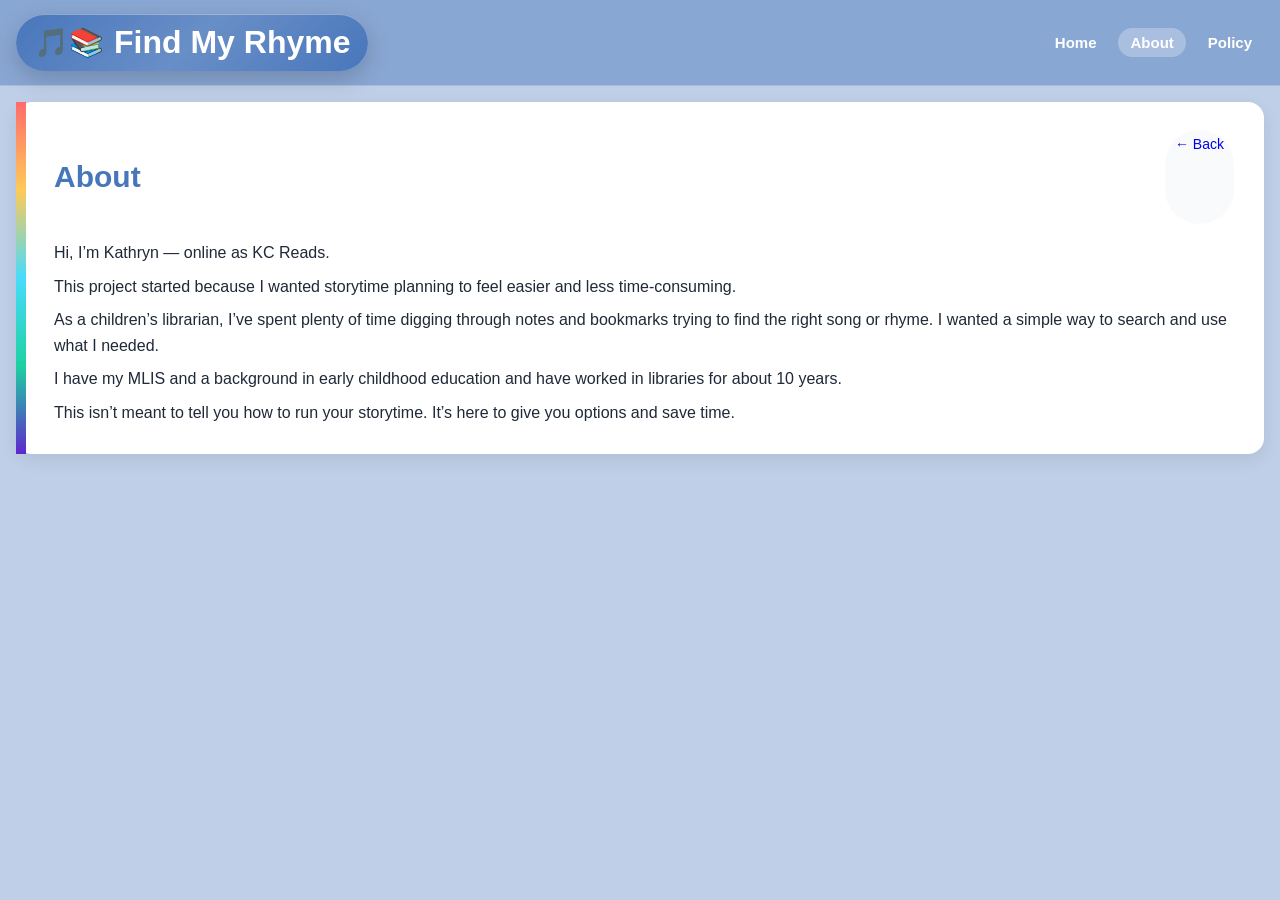
==== about.html @ cb79be7f "Refactor about.html structure and headers Updated the structure of the about.html file, changing the" ====
<!DOCTYPE html>
<html lang="en">
<head>
  <meta charset="UTF-8" />
  <meta name="viewport" content="width=device-width, initial-scale=1.0"/>
  <title>About | Find My Rhyme</title>

  <link rel="stylesheet" href="style.css" />
</head>

<body>
  <header class="app-header">
    <div class="header-inner">
      <h1><span class="title-icon">🎵📚</span> Find My Rhyme</h1>

      <nav class="nav-bar">
        <a href="index.html">Home</a>
        <a href="about.html" class="active">About</a>
        <a href="policy.html">Policy</a>
      </nav>
    </div>
  </header>

  <main class="page-wrap">
    <section class="info-page">
      <div class="info-card">
        <div class="info-card-header">
          <h3 class="info-title">About</h3>
          <a href="index.html" class="back-link">← Back</a>
        </div>

        <p>Hi, I’m Kathryn — online as KC Reads.</p>
        <p>This project started because I wanted storytime planning to feel easier and less time-consuming.</p>
        <p>As a children’s librarian, I’ve spent plenty of time digging through notes and bookmarks trying to find the right song or rhyme. I wanted a simple way to search and use what I needed.</p>
        <p>I have my MLIS and a background in early childhood education and have worked in libraries for about 10 years.</p>
        <p>This isn’t meant to tell you how to run your storytime. It’s here to give you options and save time.</p>
      </div>
    </section>
  </main>
</body>
</html>
---- style.css ----
/* BASE */
body {
  margin: 0;
  padding: 0;
  font-family: Arial, sans-serif;
  background: #4876bb59;
  color: #1f2937;
}

/* HEADER */
.app-header {
  position: sticky;
  top: 0;
  z-index: 100;
  backdrop-filter: blur(8px);
  background: rgba(72, 118, 187, 0.45);
  border-bottom: 1px solid rgba(255, 255, 255, 0.25);
}

.header-inner {
  max-width: 1400px;
  margin: 0 auto;
  padding: 14px 16px;
  display: flex;
  align-items: center;
  justify-content: space-between;
  gap: 16px;
}

.app-header h1 {
  margin: 0;
  display: inline-flex;
  align-items: center;
  gap: 10px;
  padding: 10px 18px;
  border-radius: 999px;
  font-family: 'Nunito', sans-serif;
  font-weight: 800;
  font-size: 32px;
  color: #ffffff;
  background: linear-gradient(
    135deg,
    rgba(72, 118, 187, 1),
    rgba(72, 118, 187, 0.5),
    rgba(72, 118, 187, 1)
  );
  box-shadow:
    0 8px 24px rgba(0, 0, 0, 0.18),
    inset 0 1px 0 rgba(255, 255, 255, 0.35);
}

.title-icon {
  font-size: 28px;
}

.nav-bar {
  display: flex;
  gap: 10px;
  flex-wrap: wrap;
  margin-left: auto;
}

.nav-bar a {
  text-decoration: none;
  font-family: 'Nunito', sans-serif;
  font-weight: 700;
  font-size: 15px;
  color: white;
  padding: 6px 12px;
  border-radius: 999px;
  transition: all 0.2s ease;
}

.nav-bar a:hover {
  background: rgba(255, 255, 255, 0.2);
  transform: translateY(-1px);
}

.nav-bar a.active {
  background: rgba(255, 255, 255, 0.28);
}

/* PAGE */
.page-wrap {
  padding: 16px;
}

/* CONTROLS */
.controls {
  max-width: 1400px;
  margin: 0 auto 16px auto;
  display: flex;
  flex-direction: column;
  gap: 10px;
}

.control-row {
  display: flex;
  gap: 10px;
  flex-wrap: wrap;
}

#search,
#searchMode,
#emailAddress,
#emailFavoritesBtn,
.secondary-btn {
  padding: 10px 12px;
  border-radius: 10px;
  border: 1px solid #d8deea;
  background: rgba(255, 255, 255, 0.92);
  font: inherit;
}

#search {
  flex: 1;
}

.favorites-row {
  display: flex;
  gap: 16px;
  flex-wrap: wrap;
}

.favorites {
  display: flex;
  align-items: center;
  gap: 8px;
}

.email-tools {
  display: flex;
  gap: 10px;
  flex-wrap: wrap;
}

.secondary-btn {
  background: #fff;
  cursor: pointer;
}

.secondary-btn:hover {
  background: #ffe4e6;
}

.secondary-btn:disabled {
  opacity: 0.6;
}

.favorites-note {
  font-size: 12px;
  background: rgba(255, 255, 255, 0.6);
  padding: 8px 10px;
  border-radius: 10px;
}

/* LIST */
#list {
  max-width: 1400px;
  margin: 0 auto;
  display: flex;
  flex-direction: column;
  gap: 14px;
}

.load-error {
  padding: 16px;
  background: #ffffff;
  border-radius: 12px;
}

/* CARD */
.card {
  display: flex;
  justify-content: space-between;
  gap: 24px;
  padding: 14px 28px 14px 24px;
  background: #fff;
  border-radius: 16px;
  position: relative;
}

.card::before {
  content: "";
  position: absolute;
  left: 0;
  top: 0;
  bottom: 0;
  width: 10px;
  background: linear-gradient(
    to bottom,
    #ff6b6b,
    #feca57,
    #48dbfb,
    #1dd1a1,
    #5f27cd
  );
}

/* CARD ID */
.card-id {
  position: absolute;
  top: 10px;
  right: 14px;
  font-size: 11px;
  color: #6b7280;
  font-weight: 600;
  background: rgba(255,255,255,0.7);
  padding: 3px 7px;
  border-radius: 6px;
  border: none;
  cursor: pointer;
}

.card-id:hover {
  background: rgba(255,255,255,0.95);
}

/* COLUMNS */
.top { flex: 1.4; }

.keywords {
  flex: 2;
  display: flex;
  flex-wrap: wrap;
  gap: 6px;
}

.links {
  flex: 1.2;
  display: flex;
  justify-content: flex-end;
  gap: 10px;
}

/* LEFT */
.top-main {
  display: flex;
  gap: 12px;
}

.title {
  font-weight: 700;
}

.creator {
  font-size: 12px;
  color: #6b7280;
}

/* PILLS */
.pill {
  font-size: 11px;
  padding: 4px 9px;
  border-radius: 999px;
  border: 1px solid #e5e7eb;
  cursor: pointer;
  background: #f1f5f9;
}

.pill:nth-child(5n+1) { background: #ffe4e6; }
.pill:nth-child(5n+2) { background: #e0f2fe; }
.pill:nth-child(5n+3) { background: #fef9c3; }
.pill:nth-child(5n+4) { background: #dcfce7; }
.pill:nth-child(5n+5) { background: #ede9fe; }

.language-pill {
  border-width: 2px;
  font-weight: 700;
}

/* STAR */
.star {
  font-size: 22px;
  background: none;
  border: none;
  cursor: pointer;
  color: #9ca3af;
}

.star.fav {
  color: #fbbf24;
}

/* LINKS */
.icon-link {
  padding: 8px 12px;
  border-radius: 10px;
  background: #f8fafc;
  text-decoration: none;
  display: flex;
  align-items: center;
}

.report-link {
  opacity: 0.7;
}

.report-link:hover {
  opacity: 1;
  background: #fee2e2;
}

/* INFO PAGES */
.info-page {
  max-width: 1400px;
  margin: 0 auto;
}

.info-card {
  position: relative;
  background: #fff;
  border-radius: 16px;
  padding: 28px 30px 28px 38px;
  box-shadow: 0 6px 18px rgba(0, 0, 0, 0.08);
}

.info-card::before {
  content: "";
  position: absolute;
  left: 0;
  top: 0;
  bottom: 0;
  width: 10px;
  background: linear-gradient(
    to bottom,
    #ff6b6b,
    #feca57,
    #48dbfb,
    #1dd1a1,
    #5f27cd
  );
}

.info-card-header {
  display: flex;
  justify-content: space-between;
  margin-bottom: 16px;
}

.info-title {
  font-family: 'Nunito', sans-serif;
  font-size: 30px;
  color: #4876bb;
}

.info-subtitle {
  margin-top: 20px;
  font-family: 'Nunito', sans-serif;
  font-size: 20px;
  color: #4876bb;
}

.info-card p {
  margin: 0;
  line-height: 1.6;
}

.info-card p + p {
  margin-top: 8px;
}

.back-link {
  font-size: 14px;
  text-decoration: none;
  background: #f8fafc;
  padding: 6px 10px;
  border-radius: 999px;
}

/* MOBILE */
@media (max-width: 768px) {

  .header-inner {
    flex-direction: column;
    align-items: stretch;
  }

  .app-header h1 {
    font-size: 24px;
    justify-content: center;
  }

  .nav-bar {
    justify-content: center;
  }

  .control-row,
  .email-tools {
    flex-direction: column;
  }

  #search,
  #emailAddress,
  #searchMode {
    width: 100%;
    height: 34px;
    font-size: 14px;
  }

  .card {
    flex-direction: column;
  }

  .links {
    justify-content: flex-start;
  }
}
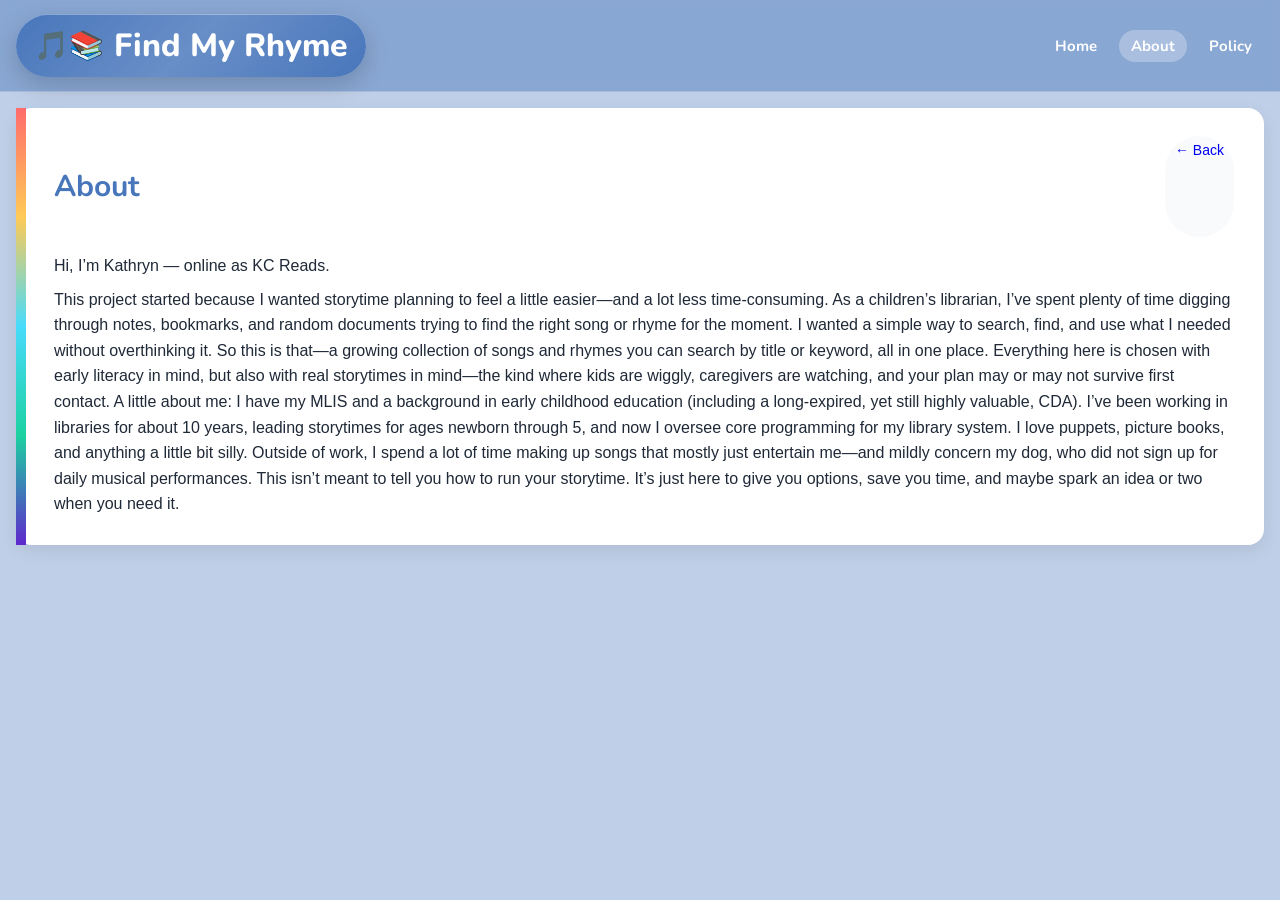
==== commit 5557fbc7: "Enhance about.html with font preconnect and updates Added font preconnect links and updated HTML str" ====
--- a/about.html
+++ b/about.html
@@ -4,6 +4,10 @@
   <meta charset="UTF-8" />
   <meta name="viewport" content="width=device-width, initial-scale=1.0"/>
   <title>About | Find My Rhyme</title>
+
+  <link rel="preconnect" href="https://fonts.googleapis.com">
+  <link rel="preconnect" href="https://fonts.gstatic.com" crossorigin>
+  <link href="https://fonts.googleapis.com/css2?family=Nunito:wght@600;800&display=swap" rel="stylesheet">
 
   <link rel="stylesheet" href="style.css" />
 </head>
@@ -29,11 +33,19 @@
           <a href="index.html" class="back-link">← Back</a>
         </div>
 
-        <p>Hi, I’m Kathryn — online as KC Reads.</p>
-        <p>This project started because I wanted storytime planning to feel easier and less time-consuming.</p>
-        <p>As a children’s librarian, I’ve spent plenty of time digging through notes and bookmarks trying to find the right song or rhyme. I wanted a simple way to search and use what I needed.</p>
-        <p>I have my MLIS and a background in early childhood education and have worked in libraries for about 10 years.</p>
-        <p>This isn’t meant to tell you how to run your storytime. It’s here to give you options and save time.</p>
+<p>Hi, I’m Kathryn — online as KC Reads.</p>
+
+<p>This project started because I wanted storytime planning to feel a little easier—and a lot less time-consuming.
+
+As a children’s librarian, I’ve spent plenty of time digging through notes, bookmarks, and random documents trying to find the right song or rhyme for the moment. I wanted a simple way to search, find, and use what I needed without overthinking it.
+
+So this is that—a growing collection of songs and rhymes you can search by title or keyword, all in one place. Everything here is chosen with early literacy in mind, but also with real storytimes in mind—the kind where kids are wiggly, caregivers are watching, and your plan may or may not survive first contact.
+
+A little about me: I have my MLIS and a background in early childhood education (including a long-expired, yet still highly valuable, CDA). I’ve been working in libraries for about 10 years, leading storytimes for ages newborn through 5, and now I oversee core programming for my library system.
+
+I love puppets, picture books, and anything a little bit silly. Outside of work, I spend a lot of time making up songs that mostly just entertain me—and mildly concern my dog, who did not sign up for daily musical performances.
+
+This isn’t meant to tell you how to run your storytime. It’s just here to give you options, save you time, and maybe spark an idea or two when you need it.</p>
       </div>
     </section>
   </main>
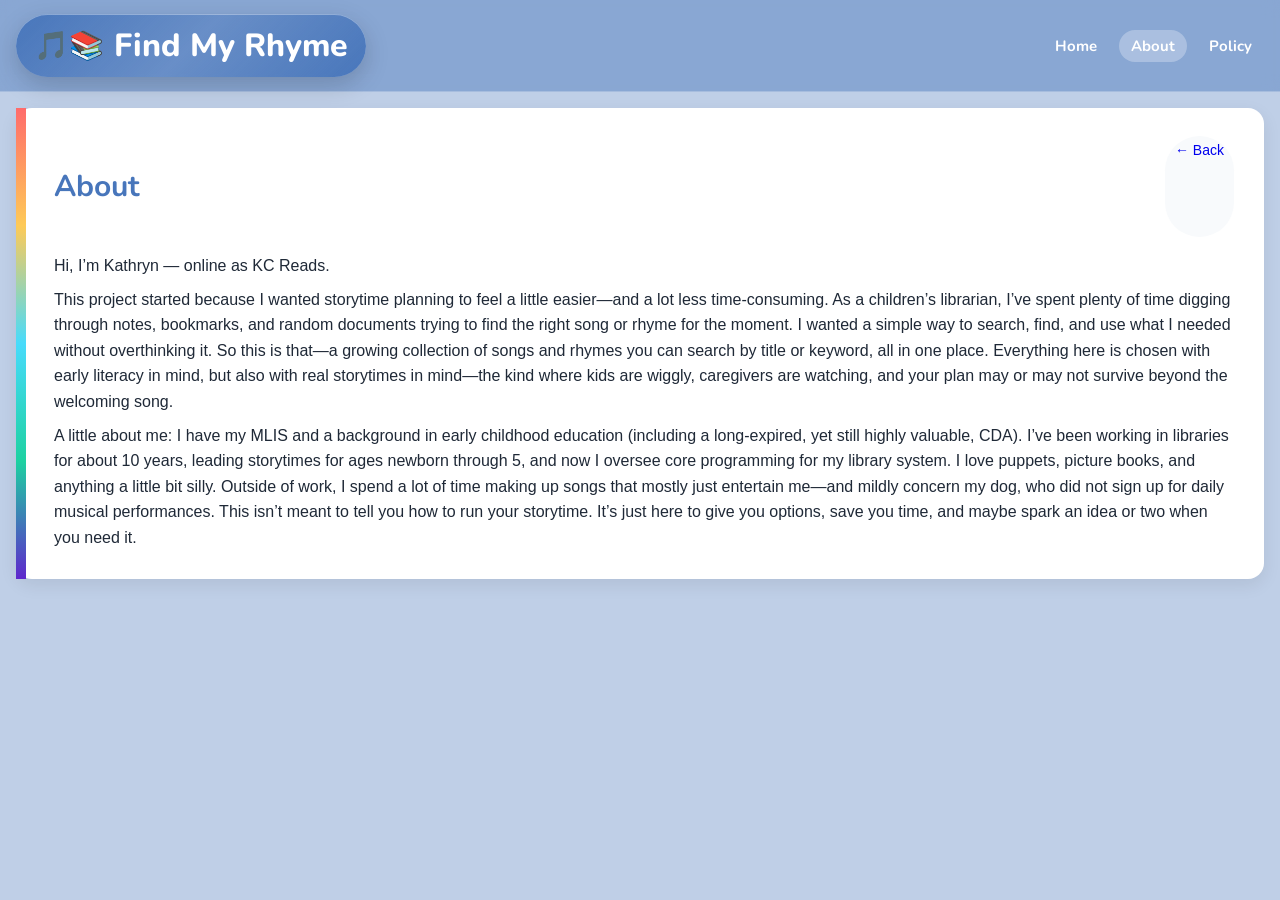
==== commit 94ff1c25: "Revise About page content for clarity and engagement Updated the content of the About page to enhanc" ====
--- a/about.html
+++ b/about.html
@@ -39,9 +39,9 @@
 
 As a children’s librarian, I’ve spent plenty of time digging through notes, bookmarks, and random documents trying to find the right song or rhyme for the moment. I wanted a simple way to search, find, and use what I needed without overthinking it.
 
-So this is that—a growing collection of songs and rhymes you can search by title or keyword, all in one place. Everything here is chosen with early literacy in mind, but also with real storytimes in mind—the kind where kids are wiggly, caregivers are watching, and your plan may or may not survive first contact.
+So this is that—a growing collection of songs and rhymes you can search by title or keyword, all in one place. Everything here is chosen with early literacy in mind, but also with real storytimes in mind—the kind where kids are wiggly, caregivers are watching, and your plan may or may not survive beyond the welcoming song.</p>
 
-A little about me: I have my MLIS and a background in early childhood education (including a long-expired, yet still highly valuable, CDA). I’ve been working in libraries for about 10 years, leading storytimes for ages newborn through 5, and now I oversee core programming for my library system.
+<p>A little about me: I have my MLIS and a background in early childhood education (including a long-expired, yet still highly valuable, CDA). I’ve been working in libraries for about 10 years, leading storytimes for ages newborn through 5, and now I oversee core programming for my library system.
 
 I love puppets, picture books, and anything a little bit silly. Outside of work, I spend a lot of time making up songs that mostly just entertain me—and mildly concern my dog, who did not sign up for daily musical performances.
 
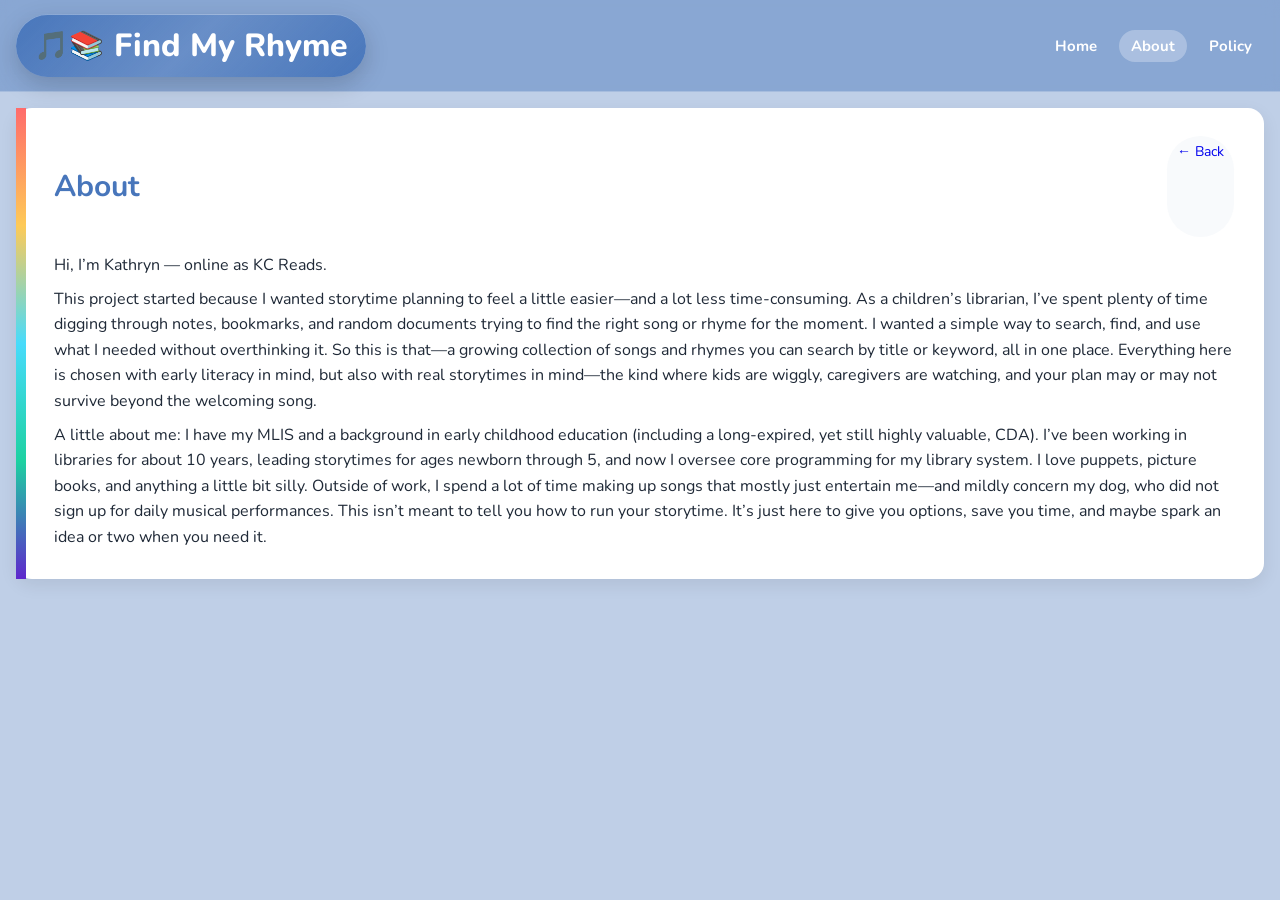
==== commit 6f873443: "Add files via upload" ====
--- a/about.html
+++ b/about.html
@@ -50,4 +50,4 @@
     </section>
   </main>
 </body>
-</html>
+</html>
--- a/style.css
+++ b/style.css
@@ -2,7 +2,7 @@
 body {
   margin: 0;
   padding: 0;
-  font-family: Arial, sans-serif;
+  font-family: 'Nunito', sans-serif;
   background: #4876bb59;
   color: #1f2937;
 }
@@ -405,4 +405,4 @@
   .links {
     justify-content: flex-start;
   }
-}
+}
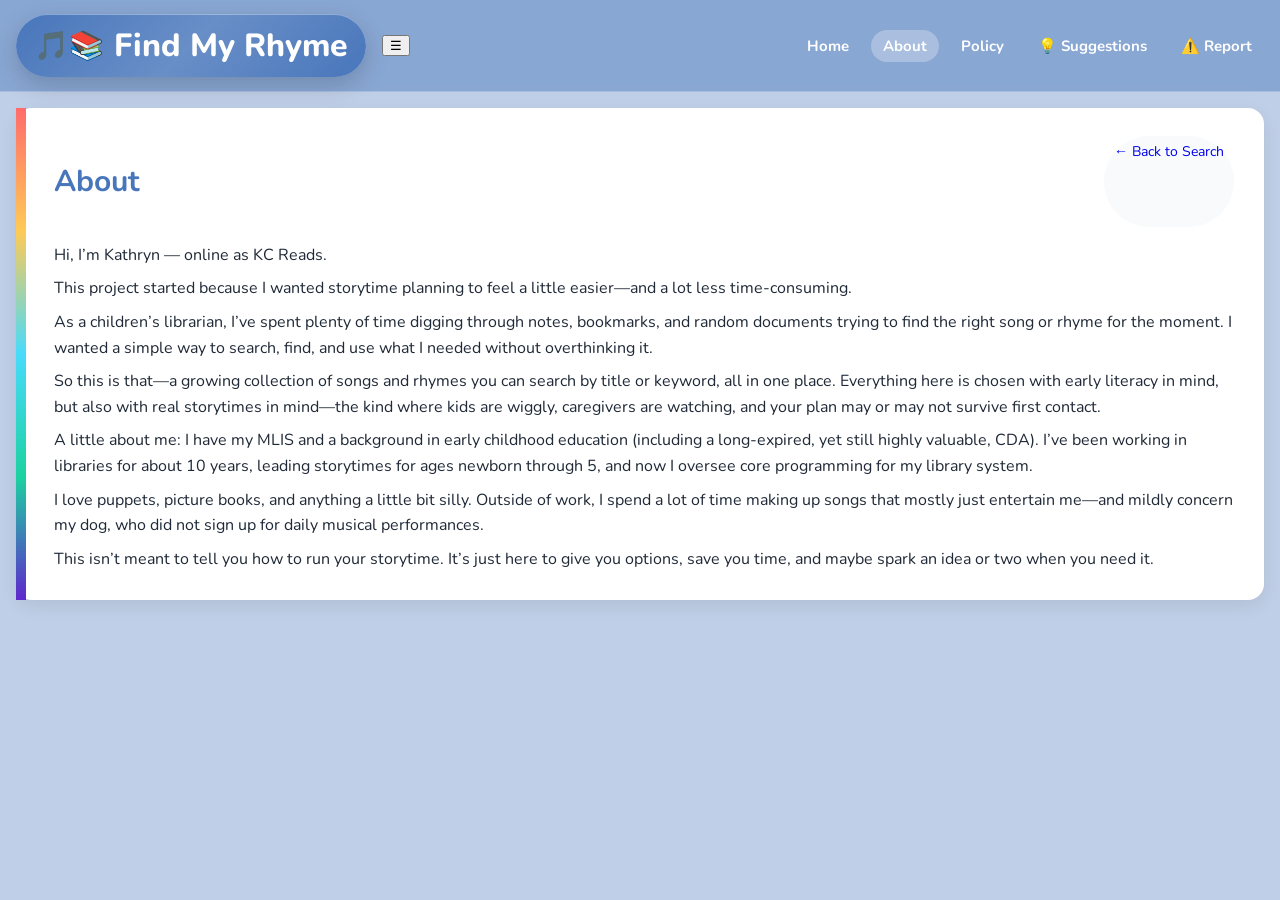
==== commit d46625cc: "Add files via upload" ====
--- a/about.html
+++ b/about.html
@@ -17,10 +17,22 @@
     <div class="header-inner">
       <h1><span class="title-icon">🎵📚</span> Find My Rhyme</h1>
 
-      <nav class="nav-bar">
+      <button
+        class="menu-toggle"
+        id="menuToggle"
+        type="button"
+        aria-label="Toggle menu"
+        aria-expanded="false"
+      >
+        ☰
+      </button>
+
+      <nav class="nav-bar" id="navBar">
         <a href="index.html">Home</a>
         <a href="about.html" class="active">About</a>
         <a href="policy.html">Policy</a>
+        <a href="https://forms.gle/4j4qhV8JBzf7BU8N7" target="_blank" rel="noopener noreferrer">💡 Suggestions</a>
+        <a href="https://forms.gle/k3yuZy2Xrfu323mb9" target="_blank" rel="noopener noreferrer">⚠️ Report</a>
       </nav>
     </div>
   </header>
@@ -29,25 +41,49 @@
     <section class="info-page">
       <div class="info-card">
         <div class="info-card-header">
-          <h3 class="info-title">About</h3>
-          <a href="index.html" class="back-link">← Back</a>
+          <h2 class="info-title">About</h2>
+          <a href="index.html" class="back-link">← Back to Search</a>
         </div>
 
-<p>Hi, I’m Kathryn — online as KC Reads.</p>
+        <p>Hi, I’m Kathryn — online as KC Reads.</p>
 
-<p>This project started because I wanted storytime planning to feel a little easier—and a lot less time-consuming.
+        <p>
+          This project started because I wanted storytime planning to feel a little easier—and a lot less time-consuming.
+        </p>
 
-As a children’s librarian, I’ve spent plenty of time digging through notes, bookmarks, and random documents trying to find the right song or rhyme for the moment. I wanted a simple way to search, find, and use what I needed without overthinking it.
+        <p>
+          As a children’s librarian, I’ve spent plenty of time digging through notes, bookmarks, and random documents trying to find the right song or rhyme for the moment. I wanted a simple way to search, find, and use what I needed without overthinking it.
+        </p>
 
-So this is that—a growing collection of songs and rhymes you can search by title or keyword, all in one place. Everything here is chosen with early literacy in mind, but also with real storytimes in mind—the kind where kids are wiggly, caregivers are watching, and your plan may or may not survive beyond the welcoming song.</p>
+        <p>
+          So this is that—a growing collection of songs and rhymes you can search by title or keyword, all in one place. Everything here is chosen with early literacy in mind, but also with real storytimes in mind—the kind where kids are wiggly, caregivers are watching, and your plan may or may not survive first contact.
+        </p>
 
-<p>A little about me: I have my MLIS and a background in early childhood education (including a long-expired, yet still highly valuable, CDA). I’ve been working in libraries for about 10 years, leading storytimes for ages newborn through 5, and now I oversee core programming for my library system.
+        <p>
+          A little about me: I have my MLIS and a background in early childhood education (including a long-expired, yet still highly valuable, CDA). I’ve been working in libraries for about 10 years, leading storytimes for ages newborn through 5, and now I oversee core programming for my library system.
+        </p>
 
-I love puppets, picture books, and anything a little bit silly. Outside of work, I spend a lot of time making up songs that mostly just entertain me—and mildly concern my dog, who did not sign up for daily musical performances.
+        <p>
+          I love puppets, picture books, and anything a little bit silly. Outside of work, I spend a lot of time making up songs that mostly just entertain me—and mildly concern my dog, who did not sign up for daily musical performances.
+        </p>
 
-This isn’t meant to tell you how to run your storytime. It’s just here to give you options, save you time, and maybe spark an idea or two when you need it.</p>
+        <p>
+          This isn’t meant to tell you how to run your storytime. It’s just here to give you options, save you time, and maybe spark an idea or two when you need it.
+        </p>
       </div>
     </section>
   </main>
+
+  <script>
+    const menuToggle = document.getElementById("menuToggle");
+    const navBar = document.getElementById("navBar");
+
+    if (menuToggle && navBar) {
+      menuToggle.addEventListener("click", () => {
+        const isOpen = navBar.classList.toggle("open");
+        menuToggle.setAttribute("aria-expanded", isOpen ? "true" : "false");
+      });
+    }
+  </script>
 </body>
 </html>
--- a/style.css
+++ b/style.css
@@ -405,4 +405,125 @@
   .links {
     justify-content: flex-start;
   }
+
+  *,
+*::before,
+*::after {
+  box-sizing: border-box;
+}
+
+.page-wrap,
+.controls,
+#list,
+.control-row,
+.email-tools {
+  width: 100%;
+}
+
+#search,
+#searchMode,
+#emailAddress,
+#emailFavoritesBtn,
+.secondary-btn {
+  max-width: 100%;
+}
+
+.control-row > *,
+.email-tools > * {
+  min-width: 0;
+}
+
+.menu-toggle {
+  display: none;
+  border: 1px solid rgba(255, 255, 255, 0.35);
+  background: rgba(255, 255, 255, 0.18);
+  color: white;
+  font-size: 22px;
+  line-height: 1;
+  padding: 8px 12px;
+  border-radius: 10px;
+  cursor: pointer;
+}
+
+.menu-toggle:hover {
+  background: rgba(255, 255, 255, 0.28);
+}
+
+@media (max-width: 768px) {
+  .header-inner {
+    flex-direction: row;
+    flex-wrap: wrap;
+    align-items: center;
+    justify-content: space-between;
+    gap: 10px;
+  }
+
+  .app-header h1 {
+    font-size: 24px;
+    padding: 10px 14px;
+    gap: 8px;
+  }
+
+  .menu-toggle {
+    display: block;
+    margin-left: auto;
+  }
+
+  .nav-bar {
+    display: none;
+    width: 100%;
+    flex-direction: column;
+    gap: 8px;
+    margin-top: 6px;
+  }
+
+  .nav-bar.open {
+    display: flex;
+  }
+
+  .nav-bar a {
+    width: 100%;
+    text-align: center;
+  }
+
+  .control-row,
+  .email-tools {
+    flex-direction: column;
+    align-items: stretch;
+    width: 100%;
+  }
+
+  #search,
+  #searchMode,
+  #emailAddress,
+  #emailFavoritesBtn,
+  .secondary-btn {
+    width: 100%;
+    max-width: 100%;
+    display: block;
+  }
+
+  #search,
+  #searchMode,
+  #emailAddress {
+    height: 38px;
+    font-size: 14px;
+  }
+
+  #emailFavoritesBtn,
+  .secondary-btn {
+    min-height: 38px;
+    font-size: 14px;
+  }
+
+  .card {
+    flex-direction: column;
+    gap: 16px;
+  }
+
+  .links {
+    justify-content: flex-start;
+    flex-wrap: wrap;
+  }
+}
 }
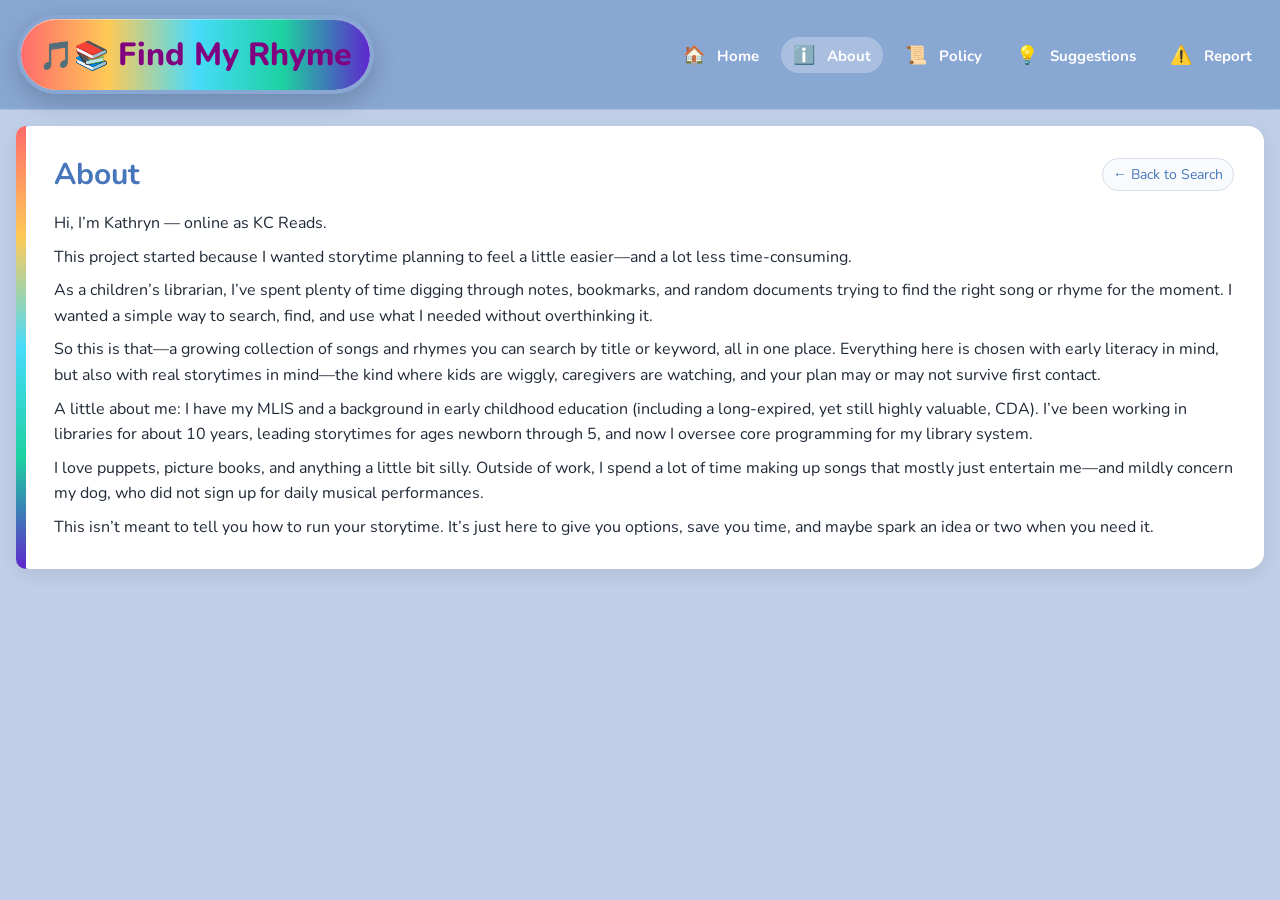
==== commit 0b49af3b: "Add files via upload" ====
--- a/about.html
+++ b/about.html
@@ -28,11 +28,21 @@
       </button>
 
       <nav class="nav-bar" id="navBar">
-        <a href="index.html">Home</a>
-        <a href="about.html" class="active">About</a>
-        <a href="policy.html">Policy</a>
-        <a href="https://forms.gle/4j4qhV8JBzf7BU8N7" target="_blank" rel="noopener noreferrer">💡 Suggestions</a>
-        <a href="https://forms.gle/k3yuZy2Xrfu323mb9" target="_blank" rel="noopener noreferrer">⚠️ Report</a>
+        <a href="index.html">
+          <span class="menu-icon">🏠</span> Home
+        </a>
+        <a href="about.html" class="active">
+          <span class="menu-icon">ℹ️</span> About
+        </a>
+        <a href="policy.html">
+          <span class="menu-icon">📜</span> Policy
+        </a>
+        <a href="https://forms.gle/4j4qhV8JBzf7BU8N7" target="_blank" rel="noopener noreferrer">
+          <span class="menu-icon">💡</span> Suggestions
+        </a>
+        <a href="https://forms.gle/k3yuZy2Xrfu323mb9" target="_blank" rel="noopener noreferrer">
+          <span class="menu-icon">⚠️</span> Report
+        </a>
       </nav>
     </div>
   </header>
--- a/style.css
+++ b/style.css
@@ -1,3 +1,10 @@
+/* GLOBAL SIZING */
+*,
+*::before,
+*::after {
+  box-sizing: border-box;
+}
+
 /* BASE */
 body {
   margin: 0;
@@ -29,32 +36,45 @@
 
 .app-header h1 {
   margin: 0;
-  display: inline-flex;
-  align-items: center;
-  gap: 10px;
-  padding: 10px 18px;
-  border-radius: 999px;
+  padding: 14px 18px;
   font-family: 'Nunito', sans-serif;
   font-weight: 800;
   font-size: 32px;
-  color: #ffffff;
-  background: linear-gradient(
-    135deg,
-    rgba(72, 118, 187, 1),
-    rgba(72, 118, 187, 0.5),
-    rgba(72, 118, 187, 1)
-  );
-  box-shadow:
-    0 8px 24px rgba(0, 0, 0, 0.18),
-    inset 0 1px 0 rgba(255, 255, 255, 0.35);
+  color: purple;
+  background: white;
+  border: 5px solid transparent;
+  border-radius: 999px;
+  background-clip: padding-box;
+  background-image: linear-gradient(to right, #ff6b6b, #feca57, #48dbfb, #1dd1a1, #5f27cd);
+  box-shadow: 0 8px 24px rgba(0, 0, 0, 0.18), inset 0 1px 0 rgba(255, 255, 255, 0.35);
 }
 
 .title-icon {
   font-size: 28px;
 }
 
+/* HAMBURGER */
+.menu-toggle {
+  display: none !important;
+  border: 1px solid rgba(255, 255, 255, 0.35);
+  background: rgba(255, 255, 255, 0.18);
+  color: white;
+  font-size: 22px;
+  line-height: 1;
+  padding: 8px 12px;
+  border-radius: 10px;
+  cursor: pointer;
+}
+
+.menu-toggle:hover {
+  background: rgba(255, 255, 255, 0.28);
+}
+
+/* NAV */
 .nav-bar {
   display: flex;
+  align-items: center;
+  justify-content: flex-end;
   gap: 10px;
   flex-wrap: wrap;
   margin-left: auto;
@@ -69,6 +89,7 @@
   padding: 6px 12px;
   border-radius: 999px;
   transition: all 0.2s ease;
+  white-space: nowrap;
 }
 
 .nav-bar a:hover {
@@ -80,13 +101,21 @@
   background: rgba(255, 255, 255, 0.28);
 }
 
+/* MENU ICONS */
+.nav-bar a .menu-icon {
+  margin-right: 8px; /* Space between icon and text */
+  font-size: 18px; /* Set a consistent icon size */
+}
+
 /* PAGE */
 .page-wrap {
+  width: 100%;
   padding: 16px;
 }
 
 /* CONTROLS */
 .controls {
+  width: 100%;
   max-width: 1400px;
   margin: 0 auto 16px auto;
   display: flex;
@@ -95,9 +124,14 @@
 }
 
 .control-row {
+  width: 100%;
   display: flex;
   gap: 10px;
   flex-wrap: wrap;
+}
+
+.control-row > * {
+  min-width: 0;
 }
 
 #search,
@@ -105,6 +139,7 @@
 #emailAddress,
 #emailFavoritesBtn,
 .secondary-btn {
+  max-width: 100%;
   padding: 10px 12px;
   border-radius: 10px;
   border: 1px solid #d8deea;
@@ -113,7 +148,12 @@
 }
 
 #search {
-  flex: 1;
+  flex: 1 1 0;
+  min-width: 0;
+}
+
+#searchMode {
+  flex: 0 0 auto;
 }
 
 .favorites-row {
@@ -129,21 +169,40 @@
 }
 
 .email-tools {
+  width: 100%;
   display: flex;
   gap: 10px;
   flex-wrap: wrap;
+}
+
+.email-tools > * {
+  min-width: 0;
+}
+
+#emailAddress {
+  flex: 1 1 260px;
+}
+
+#emailFavoritesBtn,
+.secondary-btn {
+  flex: 0 0 auto;
+}
+
+.secondary-btn,
+#emailFavoritesBtn {
+  cursor: pointer;
 }
 
 .secondary-btn {
   background: #fff;
-  cursor: pointer;
 }
 
 .secondary-btn:hover {
   background: #ffe4e6;
 }
 
-.secondary-btn:disabled {
+.secondary-btn:disabled,
+#emailFavoritesBtn:disabled {
   opacity: 0.6;
 }
 
@@ -156,6 +215,7 @@
 
 /* LIST */
 #list {
+  width: 100%;
   max-width: 1400px;
   margin: 0 auto;
   display: flex;
@@ -195,6 +255,7 @@
     #1dd1a1,
     #5f27cd
   );
+  border-radius: 16px 0 0 16px;
 }
 
 /* CARD ID */
@@ -205,22 +266,32 @@
   font-size: 11px;
   color: #6b7280;
   font-weight: 600;
-  background: rgba(255,255,255,0.7);
+  background: rgba(255, 255, 255, 0.7);
   padding: 3px 7px;
   border-radius: 6px;
   border: none;
   cursor: pointer;
+  z-index: 2;
 }
 
 .card-id:hover {
-  background: rgba(255,255,255,0.95);
+  background: rgba(255, 255, 255, 0.95);
+}
+
+.card-id:disabled {
+  opacity: 0.7;
+  cursor: default;
 }
 
 /* COLUMNS */
-.top { flex: 1.4; }
+.top {
+  flex: 1.4;
+  min-width: 0;
+}
 
 .keywords {
   flex: 2;
+  min-width: 0;
   display: flex;
   flex-wrap: wrap;
   gap: 6px;
@@ -228,24 +299,37 @@
 
 .links {
   flex: 1.2;
+  min-width: 0;
   display: flex;
   justify-content: flex-end;
   gap: 10px;
+  flex-wrap: wrap;
 }
 
 /* LEFT */
 .top-main {
   display: flex;
   gap: 12px;
+  min-width: 0;
+}
+
+.text-block {
+  min-width: 0;
 }
 
 .title {
   font-weight: 700;
+  word-break: break-word;
+}
+
+.meta {
+  margin-top: 2px;
 }
 
 .creator {
   font-size: 12px;
   color: #6b7280;
+  word-break: break-word;
 }
 
 /* PILLS */
@@ -256,6 +340,7 @@
   border: 1px solid #e5e7eb;
   cursor: pointer;
   background: #f1f5f9;
+  font-family: inherit;
 }
 
 .pill:nth-child(5n+1) { background: #ffe4e6; }
@@ -267,6 +352,10 @@
 .language-pill {
   border-width: 2px;
   font-weight: 700;
+}
+
+.pill:hover {
+  transform: translateY(-1px);
 }
 
 /* STAR */
@@ -276,6 +365,7 @@
   border: none;
   cursor: pointer;
   color: #9ca3af;
+  flex-shrink: 0;
 }
 
 .star.fav {
@@ -290,6 +380,8 @@
   text-decoration: none;
   display: flex;
   align-items: center;
+  color: inherit;
+  white-space: nowrap;
 }
 
 .report-link {
@@ -330,15 +422,20 @@
     #1dd1a1,
     #5f27cd
   );
+  border-radius: 16px 0 0 16px;
 }
 
 .info-card-header {
   display: flex;
   justify-content: space-between;
+  align-items: center;
+  gap: 16px;
+  flex-wrap: wrap;
   margin-bottom: 16px;
 }
 
 .info-title {
+  margin: 0;
   font-family: 'Nunito', sans-serif;
   font-size: 30px;
   color: #4876bb;
@@ -346,6 +443,7 @@
 
 .info-subtitle {
   margin-top: 20px;
+  margin-bottom: 8px;
   font-family: 'Nunito', sans-serif;
   font-size: 20px;
   color: #4876bb;
@@ -364,91 +462,17 @@
   font-size: 14px;
   text-decoration: none;
   background: #f8fafc;
+  color: #4876bb;
   padding: 6px 10px;
   border-radius: 999px;
+  border: 1px solid #d8deea;
+}
+
+.back-link:hover {
+  background: #e0f2fe;
 }
 
 /* MOBILE */
-@media (max-width: 768px) {
-
-  .header-inner {
-    flex-direction: column;
-    align-items: stretch;
-  }
-
-  .app-header h1 {
-    font-size: 24px;
-    justify-content: center;
-  }
-
-  .nav-bar {
-    justify-content: center;
-  }
-
-  .control-row,
-  .email-tools {
-    flex-direction: column;
-  }
-
-  #search,
-  #emailAddress,
-  #searchMode {
-    width: 100%;
-    height: 34px;
-    font-size: 14px;
-  }
-
-  .card {
-    flex-direction: column;
-  }
-
-  .links {
-    justify-content: flex-start;
-  }
-
-  *,
-*::before,
-*::after {
-  box-sizing: border-box;
-}
-
-.page-wrap,
-.controls,
-#list,
-.control-row,
-.email-tools {
-  width: 100%;
-}
-
-#search,
-#searchMode,
-#emailAddress,
-#emailFavoritesBtn,
-.secondary-btn {
-  max-width: 100%;
-}
-
-.control-row > *,
-.email-tools > * {
-  min-width: 0;
-}
-
-.menu-toggle {
-  display: none;
-  border: 1px solid rgba(255, 255, 255, 0.35);
-  background: rgba(255, 255, 255, 0.18);
-  color: white;
-  font-size: 22px;
-  line-height: 1;
-  padding: 8px 12px;
-  border-radius: 10px;
-  cursor: pointer;
-}
-
-.menu-toggle:hover {
-  background: rgba(255, 255, 255, 0.28);
-}
-
 @media (max-width: 768px) {
   .header-inner {
     flex-direction: row;
@@ -464,8 +488,12 @@
     gap: 8px;
   }
 
+  .title-icon {
+    font-size: 22px;
+  }
+
   .menu-toggle {
-    display: block;
+    display: block !important;
     margin-left: auto;
   }
 
@@ -475,6 +503,7 @@
     flex-direction: column;
     gap: 8px;
     margin-top: 6px;
+    margin-left: 0;
   }
 
   .nav-bar.open {
@@ -484,6 +513,10 @@
   .nav-bar a {
     width: 100%;
     text-align: center;
+  }
+
+  .page-wrap {
+    padding: 12px;
   }
 
   .control-row,
@@ -495,24 +528,25 @@
 
   #search,
   #searchMode,
-  #emailAddress,
+  #emailAddress {
+    width: 100%;
+    max-width: 100%;
+    display: block;
+    height: 38px;
+    min-height: 38px;
+    max-height: 38px;
+    padding: 8px 10px;
+    font-size: 14px;
+    line-height: 1.2;
+  }
+
   #emailFavoritesBtn,
   .secondary-btn {
     width: 100%;
     max-width: 100%;
     display: block;
-  }
-
-  #search,
-  #searchMode,
-  #emailAddress {
+    min-height: 38px;
     height: 38px;
-    font-size: 14px;
-  }
-
-  #emailFavoritesBtn,
-  .secondary-btn {
-    min-height: 38px;
     font-size: 14px;
   }
 
@@ -523,7 +557,21 @@
 
   .links {
     justify-content: flex-start;
-    flex-wrap: wrap;
-  }
-}
+  }
+
+  .info-card {
+    padding: 22px 18px 22px 24px;
+  }
+
+  .info-card::before {
+    width: 8px;
+  }
+
+  .info-title {
+    font-size: 26px;
+  }
+
+  .info-subtitle {
+    font-size: 18px;
+  }
 }
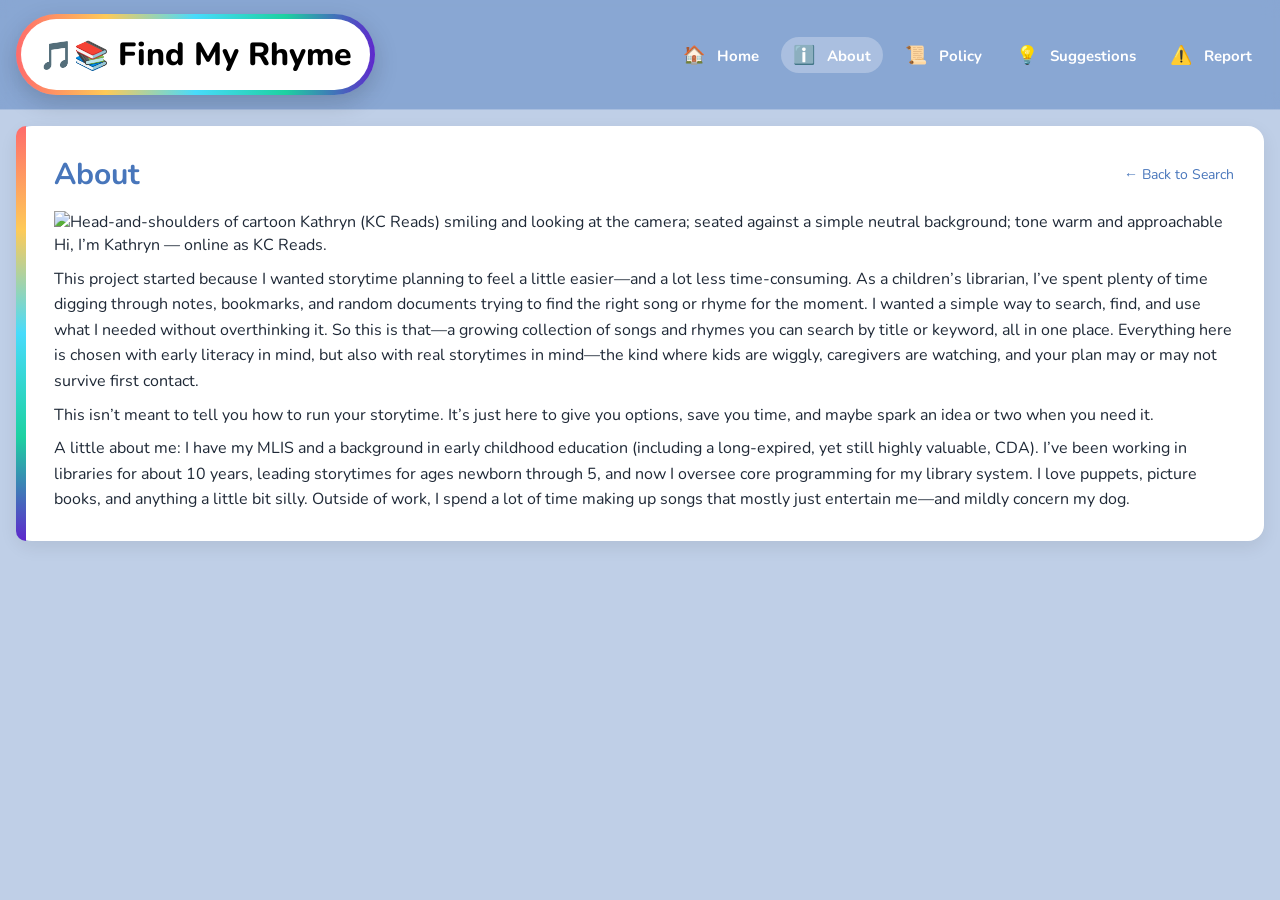
==== commit b765327c: "Add files via upload" ====
--- a/about.html
+++ b/about.html
@@ -55,31 +55,26 @@
           <a href="index.html" class="back-link">← Back to Search</a>
         </div>
 
+        <!-- IMAGE -->
+        <img src="hey.png" alt="Head-and-shoulders of cartoon Kathryn (KC Reads) smiling and looking at the camera; seated against a simple neutral background; tone warm and approachable" class="about-photo-right">
+
         <p>Hi, I’m Kathryn — online as KC Reads.</p>
 
         <p>
           This project started because I wanted storytime planning to feel a little easier—and a lot less time-consuming.
-        </p>
-
-        <p>
           As a children’s librarian, I’ve spent plenty of time digging through notes, bookmarks, and random documents trying to find the right song or rhyme for the moment. I wanted a simple way to search, find, and use what I needed without overthinking it.
-        </p>
-
-        <p>
           So this is that—a growing collection of songs and rhymes you can search by title or keyword, all in one place. Everything here is chosen with early literacy in mind, but also with real storytimes in mind—the kind where kids are wiggly, caregivers are watching, and your plan may or may not survive first contact.
-        </p>
-
-        <p>
-          A little about me: I have my MLIS and a background in early childhood education (including a long-expired, yet still highly valuable, CDA). I’ve been working in libraries for about 10 years, leading storytimes for ages newborn through 5, and now I oversee core programming for my library system.
-        </p>
-
-        <p>
-          I love puppets, picture books, and anything a little bit silly. Outside of work, I spend a lot of time making up songs that mostly just entertain me—and mildly concern my dog, who did not sign up for daily musical performances.
         </p>
 
         <p>
           This isn’t meant to tell you how to run your storytime. It’s just here to give you options, save you time, and maybe spark an idea or two when you need it.
         </p>
+
+        <p>
+          A little about me: I have my MLIS and a background in early childhood education (including a long-expired, yet still highly valuable, CDA). I’ve been working in libraries for about 10 years, leading storytimes for ages newborn through 5, and now I oversee core programming for my library system.
+          I love puppets, picture books, and anything a little bit silly. Outside of work, I spend a lot of time making up songs that mostly just entertain me—and mildly concern my dog.
+        </p>
+        
       </div>
     </section>
   </main>
--- a/style.css
+++ b/style.css
@@ -40,12 +40,19 @@
   font-family: 'Nunito', sans-serif;
   font-weight: 800;
   font-size: 32px;
-  color: purple;
-  background: white;
+  color: #000000;
   border: 5px solid transparent;
   border-radius: 999px;
-  background-clip: padding-box;
-  background-image: linear-gradient(to right, #ff6b6b, #feca57, #48dbfb, #1dd1a1, #5f27cd);
+  background:
+    linear-gradient(#ffffff, #ffffff) padding-box,
+    linear-gradient(
+      90deg,
+      #ff6b6b,
+      #feca57,
+      #48dbfb,
+      #1dd1a1,
+      #5f27cd
+    ) border-box;
   box-shadow: 0 8px 24px rgba(0, 0, 0, 0.18), inset 0 1px 0 rgba(255, 255, 255, 0.35);
 }
 
@@ -461,15 +468,23 @@
 .back-link {
   font-size: 14px;
   text-decoration: none;
-  background: #f8fafc;
+  background: none;
   color: #4876bb;
-  padding: 6px 10px;
-  border-radius: 999px;
-  border: 1px solid #d8deea;
+  padding: 0;
+  border-radius: 0;
+  border: none;
+  box-shadow: none;
 }
 
 .back-link:hover {
-  background: #e0f2fe;
+  background: none;
+  text-decoration: underline;
+}
+
+.back-link::before,
+.back-link::after {
+  content: none !important;
+  display: none !important;
 }
 
 /* MOBILE */
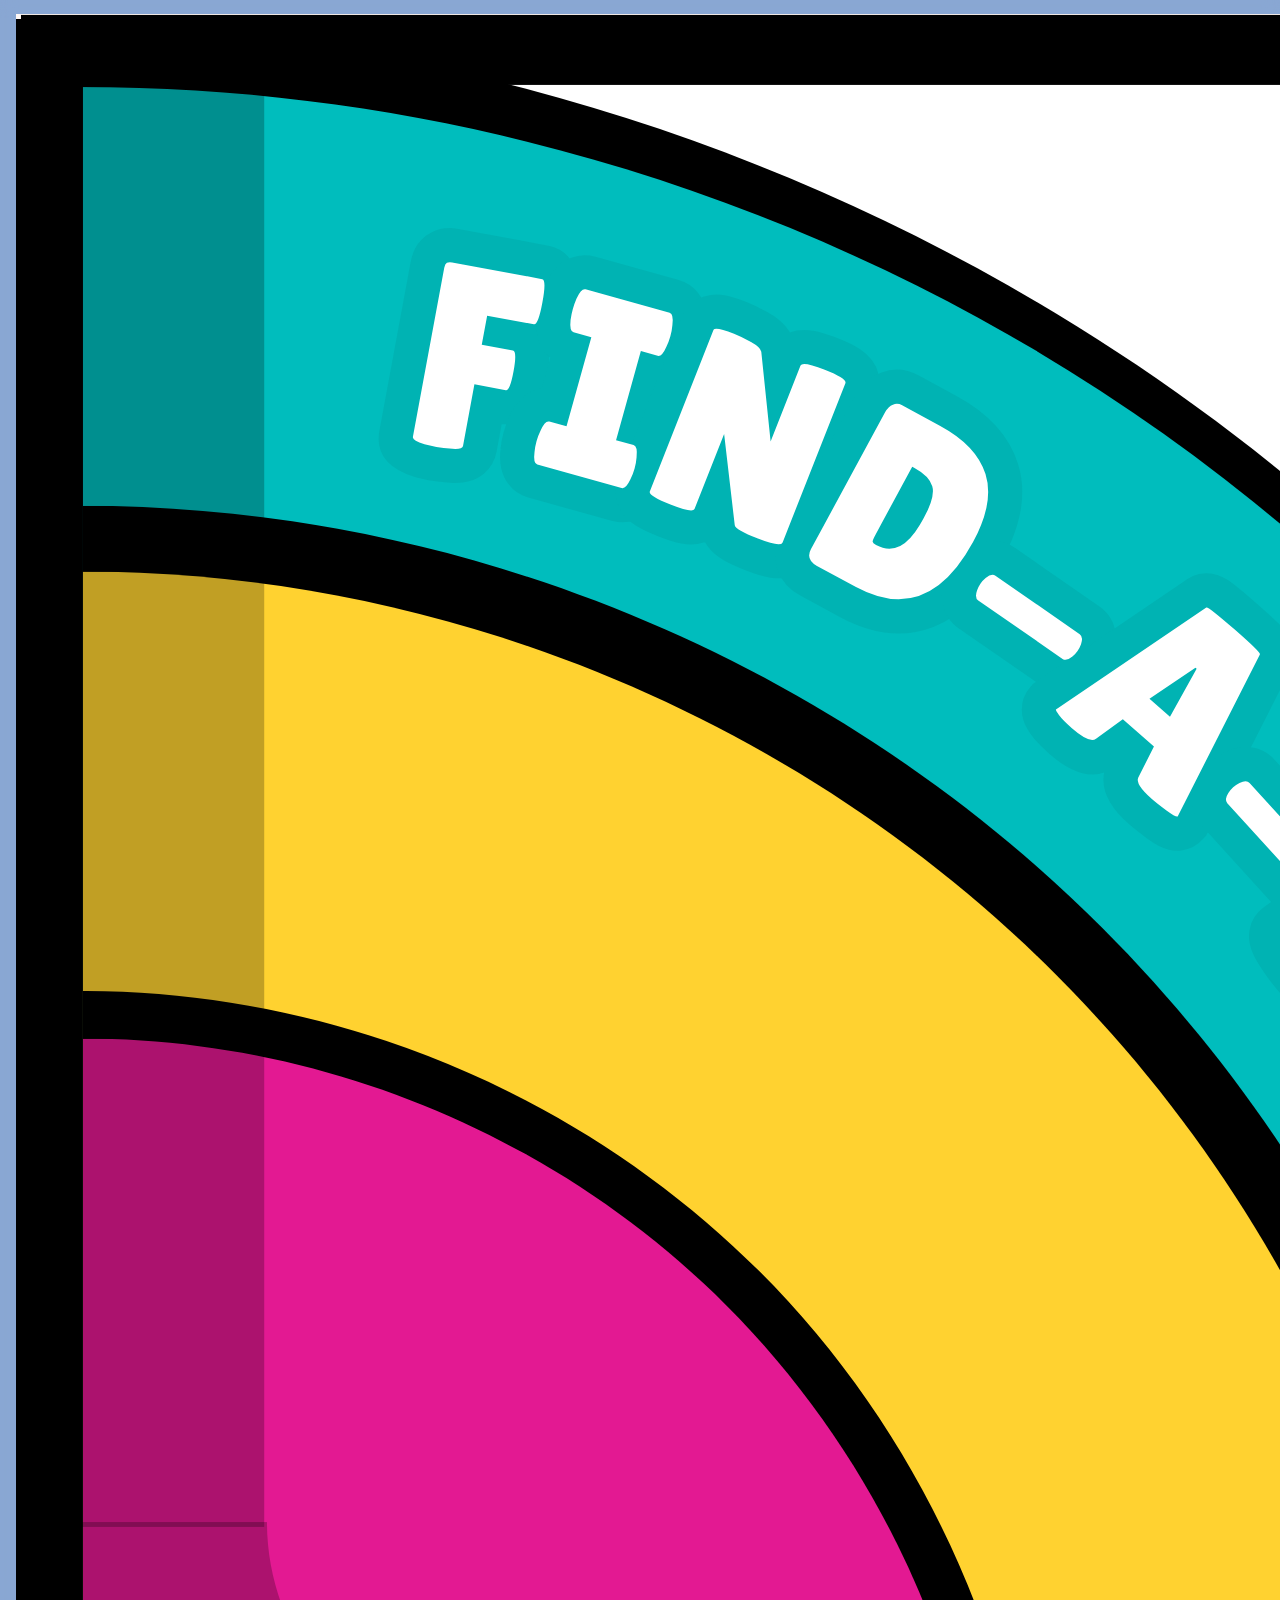
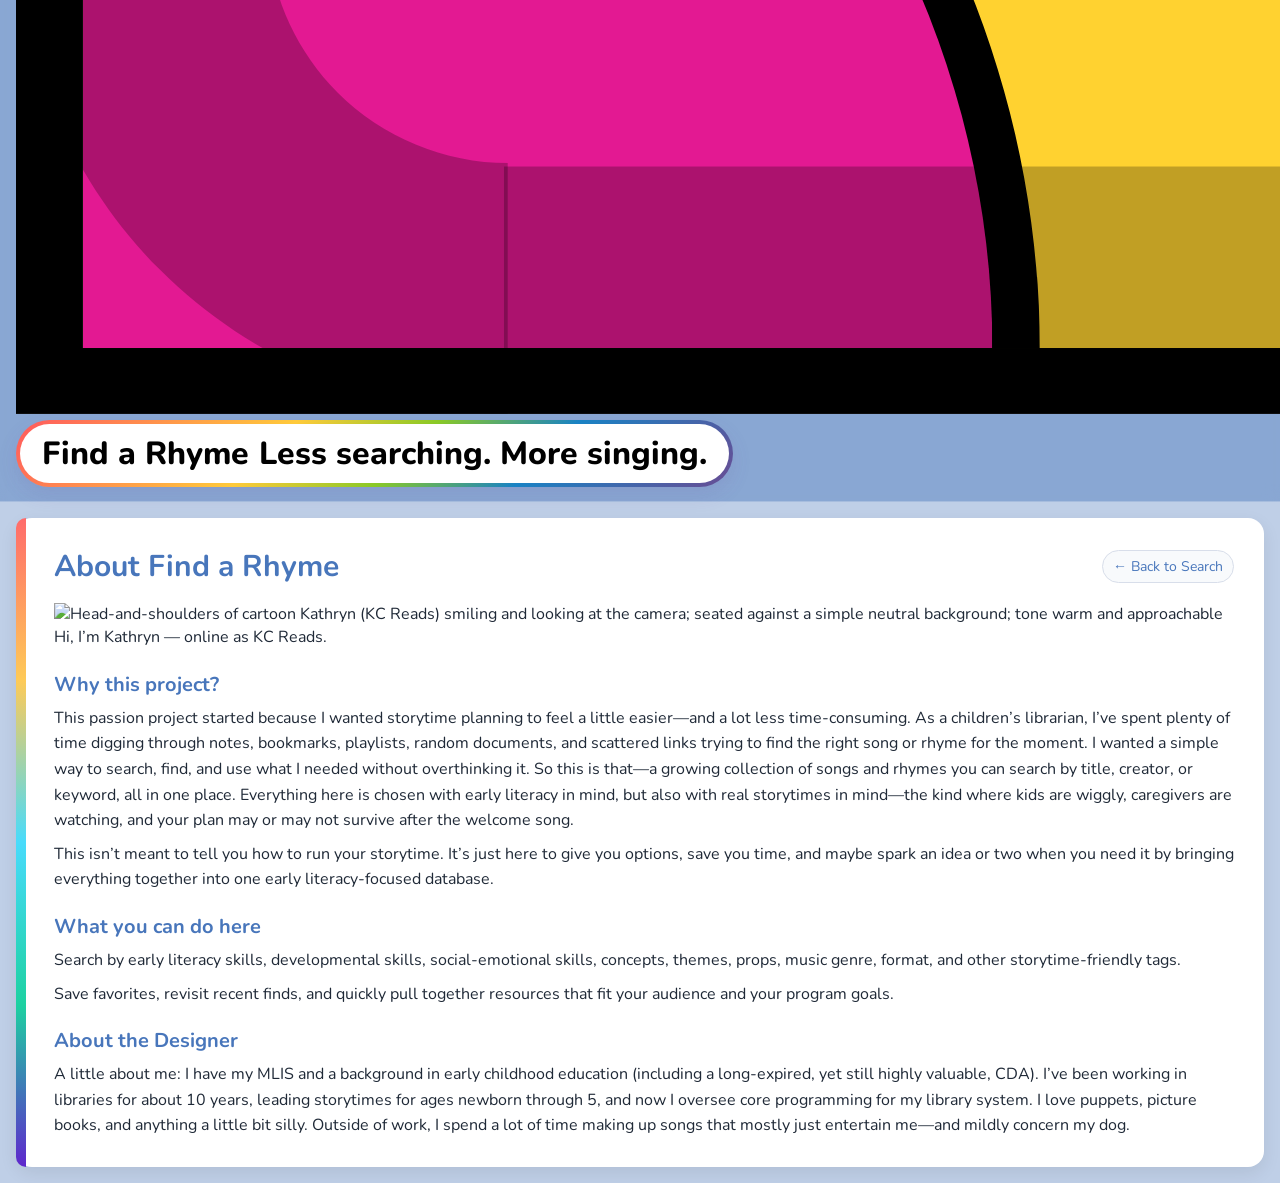
==== commit 4e13d250: "Fix HTML encoding issues in about.html" ====
--- a/about.html
+++ b/about.html
@@ -2,87 +2,91 @@
 <html lang="en">
 <head>
   <meta charset="UTF-8" />
-  <meta name="viewport" content="width=device-width, initial-scale=1.0"/>
-  <title>About | Find My Rhyme</title>
+  <meta name="viewport" content="width=device-width, initial-scale=1.0" />
+  <title>About | Find a Rhyme</title>
 
   <link rel="preconnect" href="https://fonts.googleapis.com">
   <link rel="preconnect" href="https://fonts.gstatic.com" crossorigin>
-  <link href="https://fonts.googleapis.com/css2?family=Nunito:wght@600;800&display=swap" rel="stylesheet">
+  <link href="https://fonts.googleapis.com/css2?family=Nunito:wght@600;700;800&display=swap" rel="stylesheet">
 
   <link rel="stylesheet" href="style.css" />
 </head>
-
-<body>
+<body class="plain-page">
   <header class="app-header">
     <div class="header-inner">
-      <h1><span class="title-icon">🎵📚</span> Find My Rhyme</h1>
+      <div class="brand">
+        <img src="find_a_rhyme_logo.png" alt="Find a Rhyme logo" class="logo" />
+        <h1 class="brand-title">
+          Find a Rhyme
+          <span class="tagline">Less searching. More singing.</span>
+        </h1>
+      </div>
 
       <button
         class="menu-toggle"
         id="menuToggle"
-        type="button"
-        aria-label="Toggle menu"
+        aria-label="Toggle navigation"
         aria-expanded="false"
+        aria-controls="navBar"
       >
         ☰
       </button>
 
-      <nav class="nav-bar" id="navBar">
-        <a href="index.html">
-          <span class="menu-icon">🏠</span> Home
-        </a>
-        <a href="about.html" class="active">
-          <span class="menu-icon">ℹ️</span> About
-        </a>
-        <a href="policy.html">
-          <span class="menu-icon">📜</span> Policy
-        </a>
-        <a href="https://forms.gle/4j4qhV8JBzf7BU8N7" target="_blank" rel="noopener noreferrer">
-          <span class="menu-icon">💡</span> Suggestions
-        </a>
-        <a href="https://forms.gle/k3yuZy2Xrfu323mb9" target="_blank" rel="noopener noreferrer">
-          <span class="menu-icon">⚠️</span> Report
-        </a>
-      </nav>
+     <nav class="nav-bar" id="navBar">
+  <a href="index.html"><span class="menu-icon">🏠</span>Home</a>
+  <a href="about.html" class="active"><span class="menu-icon">👤</span>About</a>
+  <a href="policy.html"><span class="menu-icon">📜</span>Policy &amp; Disclaimer</a>
+  <a href="contact.html"><span class="menu-icon">✉️</span>Contact</a>
+</nav>
     </div>
   </header>
 
-  <main class="page-wrap">
-    <section class="info-page">
-      <div class="info-card">
-        <div class="info-card-header">
-          <h2 class="info-title">About</h2>
-          <a href="index.html" class="back-link">← Back to Search</a>
-        </div>
-
-        <!-- IMAGE -->
+  <main class="page-wrap info-page">
+    <section class="info-card about-card">
+      <div class="info-card-header">
+        <h2 class="info-title">About Find a Rhyme</h2>
+        <a href="index.html" class="back-link">← Back to Search</a>
+      </div>
+<!-- IMAGE -->
         <img src="hey.png" alt="Head-and-shoulders of cartoon Kathryn (KC Reads) smiling and looking at the camera; seated against a simple neutral background; tone warm and approachable" class="about-photo-right">
 
         <p>Hi, I’m Kathryn — online as KC Reads.</p>
-
+        <h3 class="info-subtitle">Why this project?</h3>
         <p>
-          This project started because I wanted storytime planning to feel a little easier—and a lot less time-consuming.
-          As a children’s librarian, I’ve spent plenty of time digging through notes, bookmarks, and random documents trying to find the right song or rhyme for the moment. I wanted a simple way to search, find, and use what I needed without overthinking it.
-          So this is that—a growing collection of songs and rhymes you can search by title or keyword, all in one place. Everything here is chosen with early literacy in mind, but also with real storytimes in mind—the kind where kids are wiggly, caregivers are watching, and your plan may or may not survive first contact.
+          This passion project started because I wanted storytime planning to feel a little easier—and a lot less time-consuming.
+          As a children’s librarian, I’ve spent plenty of time digging through notes, bookmarks, playlists, random documents, and scattered links trying to find the right song or rhyme for the moment. I wanted a simple way to search, find, and use what I needed without overthinking it.
+          So this is that—a growing collection of songs and rhymes you can search by title, creator, or keyword, all in one place. Everything here is chosen with early literacy in mind, but also with real storytimes in mind—the kind where kids are wiggly, caregivers are watching, and your plan may or may not survive after the welcome song.
+        </p>
+        <p>
+          This isn’t meant to tell you how to run your storytime. It’s just here to give you options, save you time, and maybe spark an idea or two when you need it by bringing everything together into one early literacy-focused database.
         </p>
 
-        <p>
-          This isn’t meant to tell you how to run your storytime. It’s just here to give you options, save you time, and maybe spark an idea or two when you need it.
-        </p>
+      <h3 class="info-subtitle">What you can do here</h3>
+      <p>
+        Search by early literacy skills, developmental skills, social-emotional skills, concepts, themes, props, music genre, format, and other storytime-friendly tags.
+      </p>
+      <p>
+        Save favorites, revisit recent finds, and quickly pull together resources that fit your audience and your program goals.
+      </p>
 
+      <h3 class="info-subtitle">About the Designer</h3>
         <p>
           A little about me: I have my MLIS and a background in early childhood education (including a long-expired, yet still highly valuable, CDA). I’ve been working in libraries for about 10 years, leading storytimes for ages newborn through 5, and now I oversee core programming for my library system.
           I love puppets, picture books, and anything a little bit silly. Outside of work, I spend a lot of time making up songs that mostly just entertain me—and mildly concern my dog.
         </p>
         
       </div>
+
+
+
+
+
     </section>
   </main>
 
   <script>
     const menuToggle = document.getElementById("menuToggle");
     const navBar = document.getElementById("navBar");
-
     if (menuToggle && navBar) {
       menuToggle.addEventListener("click", () => {
         const isOpen = navBar.classList.toggle("open");
@@ -91,4 +95,4 @@
     }
   </script>
 </body>
-</html>+</html>
--- a/style.css
+++ b/style.css
@@ -36,28 +36,35 @@
 
 .app-header h1 {
   margin: 0;
-  padding: 14px 18px;
+  display: inline-flex;
+  align-items: center;
+  justify-content: center;
+  gap: 10px;
+  padding: 12px 22px;
+  border-radius: 999px;
   font-family: 'Nunito', sans-serif;
   font-weight: 800;
   font-size: 32px;
+  line-height: 1.1;
   color: #000000;
-  border: 5px solid transparent;
-  border-radius: 999px;
+  border: 4px solid transparent;
   background:
     linear-gradient(#ffffff, #ffffff) padding-box,
     linear-gradient(
-      90deg,
-      #ff6b6b,
-      #feca57,
-      #48dbfb,
-      #1dd1a1,
-      #5f27cd
+      135deg,
+      #ff595e 0%,
+      #ff924c 18%,
+      #ffca3a 36%,
+      #8ac926 54%,
+      #1982c4 72%,
+      #6a4c93 100%
     ) border-box;
-  box-shadow: 0 8px 24px rgba(0, 0, 0, 0.18), inset 0 1px 0 rgba(255, 255, 255, 0.35);
+  box-shadow: 0 8px 20px rgba(106, 76, 147, 0.12);
 }
 
 .title-icon {
-  font-size: 28px;
+  font-size: 0.95em;
+  line-height: 1;
 }
 
 /* HAMBURGER */
@@ -468,23 +475,15 @@
 .back-link {
   font-size: 14px;
   text-decoration: none;
-  background: none;
+  background: #f8fafc;
   color: #4876bb;
-  padding: 0;
-  border-radius: 0;
-  border: none;
-  box-shadow: none;
+  padding: 6px 10px;
+  border-radius: 999px;
+  border: 1px solid #d8deea;
 }
 
 .back-link:hover {
-  background: none;
-  text-decoration: underline;
-}
-
-.back-link::before,
-.back-link::after {
-  content: none !important;
-  display: none !important;
+  background: #e0f2fe;
 }
 
 /* MOBILE */
@@ -589,4 +588,103 @@
   .info-subtitle {
     font-size: 18px;
   }
+  .about-photo-right {
+  width: 160px;
+  height: 160px;
+  object-fit: cover;
+
+  float: right;
+  margin: 0 0 12px 18px;
+
+  border-radius: 50%;
+
+  /* optional rainbow border */
+  border: 4px solid transparent;
+  background:
+    linear-gradient(#ffffff, #ffffff) padding-box,
+    linear-gradient(
+      135deg,
+      #ff595e,
+      #ff924c,
+      #ffca3a,
+      #8ac926,
+      #1982c4,
+      #6a4c93
+    ) border-box;
+
+  box-shadow: 0 6px 18px rgba(0,0,0,0.15);
+}
+
+.about-card::after {
+  content: "";
+  display: block;
+  clear: both;
+}
+
+@media (max-width: 600px) {
+  .about-photo-right {
+    float: none;
+    display: block;
+    margin: 0 auto 16px;
+  }
+}
+.about-photo-right {
+  width: 160px;
+  height: 160px;
+  object-fit: cover;
+  float: right;
+  margin: 0 0 12px 18px;
+  border-radius: 50%;
+  border: 4px solid transparent;
+  background:
+    linear-gradient(#ffffff, #ffffff) padding-box,
+    linear-gradient(
+      135deg,
+      #ff595e,
+      #ff924c,
+      #ffca3a,
+      #8ac926,
+      #1982c4,
+      #6a4c93
+    ) border-box;
+  box-shadow: 0 6px 18px rgba(0, 0, 0, 0.15);
+}
+
+.about-card::after {
+  content: "";
+  display: block;
+  clear: both;
+}
+
+.plain-page::before,
+.plain-page::after,
+.plain-page .page-wrap::before,
+.plain-page .page-wrap::after,
+.plain-page main::before,
+.plain-page main::after,
+.plain-page .back-link::before,
+.plain-page .back-link::after {
+  content: none !important;
+  display: none !important;
+}
+
+@media (max-width: 600px) {
+  .about-photo-right {
+    float: none;
+    display: block;
+    margin: 0 auto 16px;
+  }
+}
+
+a.back-link {
+  all: unset;
+  cursor: pointer;
+  font-weight: 800;
+  color: #4b3f72;
+}
+
+a.back-link:hover {
+  text-decoration: underline;
+}
+
 }
